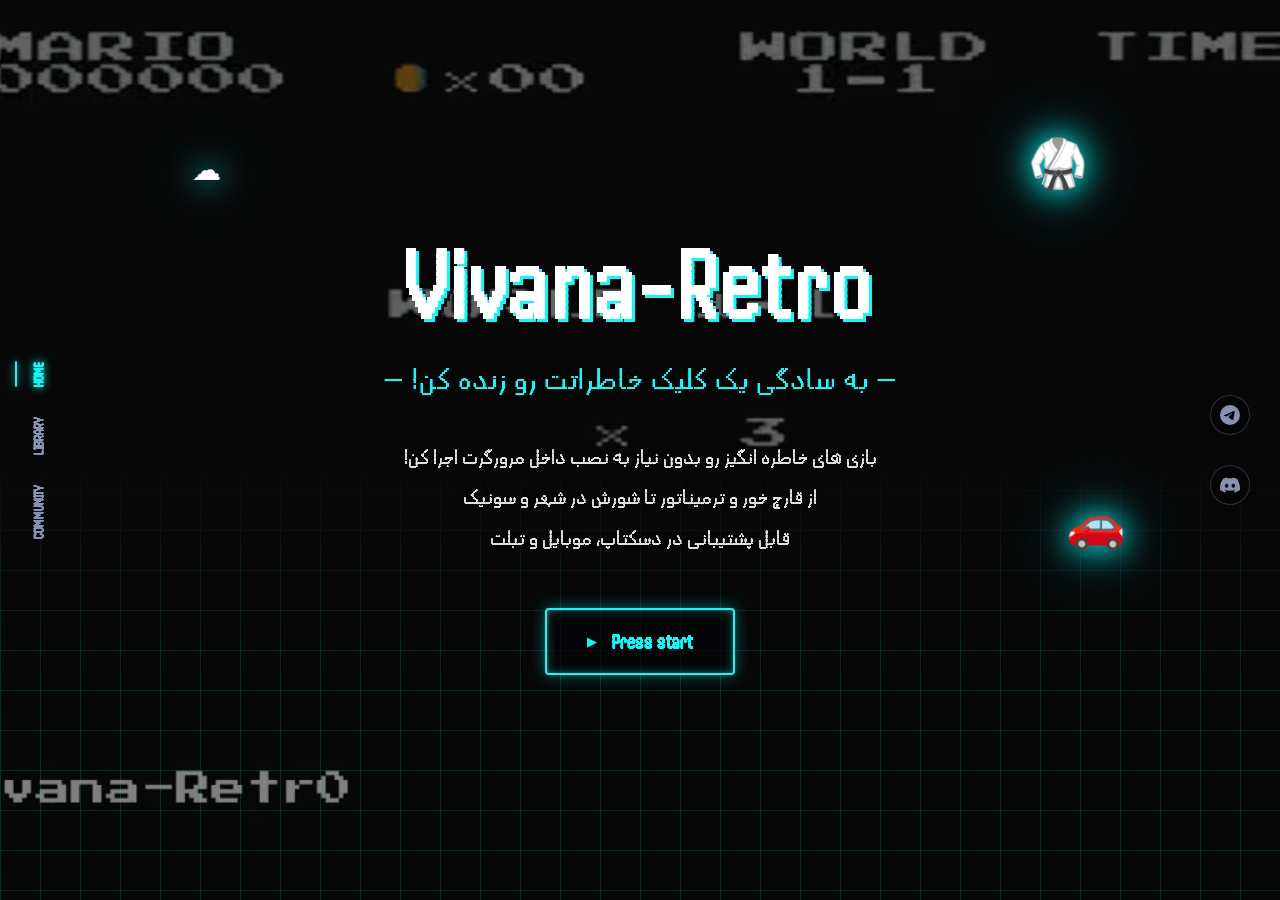
==== index.html @ 93490dfa "Add files via upload" ====
<!DOCTYPE html>
<html lang="en">
<head>
    <meta charset="UTF-8">
    <meta name="viewport" content="width=device-width, initial-scale=1.0">
    <title>Vivana-Retro</title>
    <link rel="stylesheet" href="style.css">
</head>
<body>

    <!-- BACKGROUND VIDEO -->
    <!-- Replace 'background.webm' with the actual path to your video file -->
    <video autoplay muted loop playsinline class="bg-video">
        <source src="bck.webm" type="video/webm">
    </video>

    <!-- LEFT STICKY MENU (3 Items) -->
    <nav class="side-menu left">
        <a href="https://vivanagame.github.io/index.html" class="menu-item active">Home</a>
        <a href="https://vivanagame.github.io/commingsoon.html" class="menu-item">Library</a>
        <a href="https://vivanagame.github.io/commingsoon.html" class="menu-item">Community</a>
    </nav>

    <!-- RIGHT STICKY MENU (Socials) -->
    <nav class="side-menu right">
        <a href="https://vivanagame.github.io/commingsoon.html" class="social-btn" aria-label="Telegram">
            <svg viewBox="0 0 24 24" fill="currentColor">
                <path d="M11.944 0A12 12 0 0 0 0 12a12 12 0 0 0 12 12 12 12 0 0 0 12-12A12 12 0 0 0 12 0a12 12 0 0 0-.056 0zm4.962 7.224c.1-.002.321.023.465.14a.506.506 0 0 1 .171.325c.016.093.036.306.02.472-.18 1.898-.962 6.502-1.36 8.627-.168.9-.499 1.201-.82 1.23-.696.065-1.225-.46-1.9-.902-1.056-.693-1.653-1.124-2.678-1.8-1.185-.78-.417-1.21.258-1.91.177-.184 3.247-2.977 3.307-3.23.007-.032.014-.15-.056-.212s-.174-.041-.249-.024c-.106.024-1.793 1.14-5.061 3.345-.48.33-.913.49-1.302.48-.428-.008-1.252-.241-1.865-.44-.752-.245-1.349-.374-1.297-.789.027-.216.325-.437.893-.663 3.498-1.524 5.83-2.529 6.998-3.014 3.332-1.386 4.025-1.627 4.476-1.635z"/>
            </svg>
        </a>
        <a href="https://vivanagame.github.io/commingsoon.html" class="social-btn" aria-label="Discord">
            <svg viewBox="0 0 24 24" fill="currentColor">
                <path d="M20.317 4.3698a19.7913 19.7913 0 00-4.8851-1.5152.0741.0741 0 00-.0785.0371c-.211.3753-.4447.8648-.6083 1.2495-1.8447-.2762-3.68-.2762-5.4868 0-.1636-.3933-.4058-.8742-.6177-1.2495a.077.077 0 00-.0785-.037 19.7363 19.7363 0 00-4.8852 1.515.0699.0699 0 00-.0321.0277C.5334 9.0458-.319 13.5799.0992 18.0578a.0824.0824 0 00.0312.0561c2.0528 1.5076 4.0413 2.4228 5.9929 3.0294a.0777.0777 0 00.0842-.0276c.4616-.6304.8731-1.2952 1.226-1.9942a.076.076 0 00-.0416-.1057c-.6528-.2476-1.2743-.5495-1.8722-.8923a.077.077 0 01-.0076-.1277c.1258-.0943.2517-.1923.3718-.2914a.0743.0743 0 01.0776-.0105c3.9278 1.7933 8.18 1.7933 12.0614 0a.0739.0739 0 01.0785.0095c.1202.099.246.1981.3728.2924a.077.077 0 01-.0066.1276 12.2986 12.2986 0 01-1.873.8914.0766.0766 0 00-.0407.1067c.3604.698.7719 1.3628 1.225 1.9932a.076.076 0 00.0842.0286c1.961-.6067 3.9495-1.5219 6.0023-3.0294a.077.077 0 00.0313-.0552c.5004-5.177-.8382-9.6739-3.5485-13.6604a.061.061 0 00-.0312-.0286zM8.02 15.3312c-1.1825 0-2.1569-1.0857-2.1569-2.419 0-1.3332.9555-2.4189 2.157-2.4189 1.2108 0 2.1757 1.0952 2.1568 2.419 0 1.3332-.9555 2.4189-2.1569 2.4189zm7.9748 0c-1.1825 0-2.1569-1.0857-2.1569-2.419 0-1.3332.9554-2.4189 2.1569-2.4189 1.2108 0 2.1757 1.0952 2.1568 2.419 0 1.3332-.946 2.4189-2.1568 2.4189Z"/>
            </svg>
        </a>
    </nav>

    <!-- MAIN HERO SECTION -->
    <main class="hero">
        
        <!-- Floating Icons (Glowing) -->
        <div class="floating-icon cloud">☁️</div>
        <div class="floating-icon gi">🥋</div>
        <div class="floating-icon car">🚗</div>

        <!-- Hero Content -->
        <div class="hero-content">
            <h1 class="main-title">Vivana-Retro</h1>
            
            <p dir="rtl" class="tagline PersianRetro">— به سادگی یک کلیک خاطراتت رو زنده کن! —</p>
            
            <p dir="rtl" class="description PersianRetro">
                بازی های خاطره انگیز رو بدون نیاز به نصب داخل مرورگرت اجرا کن!<br>
                از قارچ خور و ترمیناتور تا شورش در شهر و سونیک<br>
                قابل پشتیبانی در دسکتاپ، موبایل و تبلت
            </p>
            <a href="https://vivanagame.github.io/submission.html">
                <button class="btn-primary">
                    <span class="play-icon">▶</span> Press start
                </button>
            </a>
        </div>

        <!-- The Retro Grid Floor -->
        <div class="grid-container">
            <div class="grid-floor"></div>
        </div>

    </main>

</body>
</html>
---- style.css ----
/* =========================================
   LOCAL FONTS SETUP
   ========================================= */
@font-face {
    font-family: 'PersianRetro';
    src: url('font.ttf') format('truetype');    

}

.PersianRetro {
    font-family: 'PersianRetro';

}

@font-face{
    font-family: 'TitlePixel';
    src: url('TitleFont.ttf') format('truetype'); 
}

@font-face {
    font-family: 'LocalPixel';
    src: local('Courier New'); 
}

@font-face {
    font-family: 'LocalMono';
    src: local('Courier New'); 
}

/* Web fallback for immediate preview */
@import url('https://fonts.googleapis.com/css2?family=Press+Start+2P&family=Space+Mono:wght@400;700&display=swap');


/* =========================================
   VARIABLES & RESET
   ========================================= */
:root {
    --bg-black: #050508;
    --neon-cyan: #00ffff;
    --neon-cyan-glow: rgba(0, 255, 255, 0.4);
    --text-grey: #8892b0;
    
    --font-pixel: 'Press Start 2P', monospace;
    --font-body: 'Space Mono', monospace;
}

* {
    margin: 0;
    padding: 0;
    box-sizing: border-box;
}

body {
    background-color: var(--bg-black);
    color: white;
    font-family: var(--font-body);
    overflow-x: hidden;
    overflow-y: auto;
    height: 100vh;
}

/* =========================================
   BACKGROUND VIDEO
   ========================================= */
.bg-video {
    position: fixed;
    top: 0;
    left: 0;
    width: 100vw;
    height: 100vh;
    object-fit: cover; /* Ensures video covers the screen without stretching */
    z-index: -2; /* Puts it behind everything */
    
    /* 5% grayscale + 50% brightness to make text readable */
    filter: grayscale(5%) brightness(0.5); 
}

/* =========================================
   STICKY SIDE MENUS
   ========================================= */
.side-menu {
    position: fixed;
    top: 50%;
    transform: translateY(-50%);
    display: flex;
    flex-direction: column;
    gap: 30px;
    z-index: 100;
    background: transparent;
}

/* Left Menu (Text) */
.side-menu.left {
    left: 30px;
}

.menu-item {
    color: var(--text-grey);
    text-decoration: none;
    font-family: TitlePixel;
    font-size: 0.9rem;
    text-transform: uppercase;
    transition: all 0.3s ease;
    position: relative;
    writing-mode: vertical-rl;
    transform: rotate(180deg);
}

.menu-item:hover, .menu-item.active {
    color: var(--neon-cyan);
    text-shadow: 0 0 10px var(--neon-cyan);
}

.menu-item::before {
    content: '';
    position: absolute;
    right: -15px;
    top: 0;
    height: 100%;
    width: 2px;
    background: transparent;
    transition: background 0.3s;
}
.menu-item:hover::before, .menu-item.active::before {
    background: var(--neon-cyan);
    box-shadow: 0 0 8px var(--neon-cyan);
}

/* Right Menu (Socials) */
.side-menu.right {
    right: 30px;
}

.social-btn {
    color: var(--text-grey);
    width: 40px;
    height: 40px;
    display: flex;
    align-items: center;
    justify-content: center;
    border: 1px solid rgba(136, 146, 176, 0.3);
    border-radius: 50%;
    transition: all 0.3s ease;
    background: rgba(5, 5, 8, 0.5);
}

.social-btn svg {
    width: 20px;
    height: 20px;
    transition: all 0.3s ease;
}

.social-btn:hover {
    color: var(--neon-cyan);
    border-color: var(--neon-cyan);
    box-shadow: 0 0 15px var(--neon-cyan-glow);
}

.social-btn:hover svg {
    filter: drop-shadow(0 0 5px var(--neon-cyan));
}


/* =========================================
   HERO SECTION
   ========================================= */
.hero {
    position: relative;
    min-height: 100vh;
    display: flex;
    flex-direction: column;
    align-items: center;
    justify-content: center;
    text-align: center;
    z-index: 10;
    padding: 40px 20px;
    /* Removed the background gradient here so the video is visible */
}

/* Hero Content */
.hero-content {
    z-index: 5;
    max-width: 900px;
}

/* Title 3D Effect */
.main-title {
    font-family: TitlePixel;
    font-size: 6.5rem;
    color: #ffffff;
    letter-spacing: 2px;
    margin-bottom: 20px;
    text-shadow: 
        3px 3px 0px var(--neon-cyan),
        6px 6px 0px rgba(0,0,0,0.8);
}

.tagline {
    color: var(--neon-cyan);
    font-size: 2rem;
    margin-bottom: 40px;
    letter-spacing: 1px;
    /* Added text shadow so it pops against the video */
    text-shadow: 0 0 10px rgba(0, 0, 0, 0.8); 
}

.description {
    color: #e0e0e0; 
    line-height: 1.8;
    font-size: clamp(1.4rem, 1.5vw, 1.1rem);
    margin-bottom: 50px;
    text-shadow: 0 0 10px rgba(0, 0, 0, 0.8);
}

/* CTA Button */
.btn-primary {
    background: rgba(5, 5, 8, 0.7); /* Added slight dark background to button for visibility */
    color: var(--neon-cyan);
    font-family: TitlePixel;
    font-size: 1.3rem;
    padding: 20px 40px;
    border: 2px solid var(--neon-cyan);
    border-radius: 4px;
    cursor: pointer;
    box-shadow: 0 0 15px var(--neon-cyan-glow), inset 0 0 10px var(--neon-cyan-glow);
    transition: all 0.3s;
    display: inline-flex;
    align-items: center;
    gap: 15px;
}

.btn-primary:hover {
    background: rgba(0, 255, 255, 0.2);
    box-shadow: 0 0 30px var(--neon-cyan), inset 0 0 20px var(--neon-cyan-glow);
}

.play-icon {
    font-size: 0.8rem;
}

/* =========================================
   FLOATING ICONS
   ========================================= */
.floating-icon {
    position: absolute;
    font-size: 3rem;
    z-index: 2;
    filter: drop-shadow(0 0 15px var(--neon-cyan)) drop-shadow(0 0 30px var(--neon-cyan-glow));
    animation: float 4s ease-in-out infinite;
}

.cloud { top: 15%; left: 15%; }
.gi { top: 15%; right: 15%; animation-delay: 1s; }
.car { top: 55%; right: 12%; animation-delay: 2s; }

@keyframes float {
    0%, 100% { transform: translateY(0); }
    50% { transform: translateY(-15px); }
}

/* =========================================
   RETRO GRID FLOOR (SQUARE STYLE)
   ========================================= */
.grid-container {
    position: absolute;
    bottom: 0;
    left: 0;
    width: 100%;
    height: 50vh;
    overflow: hidden;
    z-index: 1;
    /* Fades the grid into the background at the top */
    mask-image: linear-gradient(to bottom, transparent 0%, black 50%);
    -webkit-mask-image: linear-gradient(to bottom, transparent 0%, black 50%);
}

.grid-floor {
    width: 100%;
    height: 100%;
    /* Creates a pure flat grid of squares */
    background-image: 
        linear-gradient(rgba(0, 255, 255, 0.15) 1px, transparent 1px),
        linear-gradient(90deg, rgba(0, 255, 255, 0.15) 1px, transparent 1px);
    background-size: 40px 40px; 
}

/* =========================================
   RESPONSIVE DESIGN
   ========================================= */
@media (max-width: 1024px) {
    .main-title { font-size: 4rem; }
    .cloud { left: 5%; top: 10%; }
    .gi { right: 5%; top: 10%; }
    .car { right: 5%; top: 60%; }
    .side-menu.left { left: 15px; }
    .side-menu.right { right: 15px; }
}

@media (max-width: 768px) {
    /* Move side menus to bottom on mobile */
    .side-menu.left {
        flex-direction: row;
        left: 50%;
        top: auto;
        bottom: 20px;
        transform: translateX(-50%);
        background: rgba(5, 5, 8, 0.8);
        padding: 15px 30px;
        border-radius: 30px;
        border: 1px solid rgba(0, 255, 255, 0.2);
    }
    
    .side-menu.right {
        flex-direction: row;
        right: 20px;
        top: 20px;
        transform: none;
    }
    
    .menu-item {
        writing-mode: horizontal-tb;
        transform: none;
        font-size: 0.7rem;
    }
    
    .menu-item::before { display: none; }

    .main-title { font-size: 2.5rem; }
    .tagline { font-size: 0.7rem; }
    .description { font-size: 0.9rem; }
    
    .cloud, .gi { display: none; }
    .car { top: 70%; right: 5%; font-size: 2rem; }
    
    .btn-primary { font-size: 0.8rem; padding: 15px 25px; }
}



/* =========================================
   SUBMISSION FORM PAGE (Separate Page)
   ========================================= */
.form-section {
    position: relative;
    min-height: 100vh;
    display: flex;
    align-items: center;
    justify-content: center;
    padding: 80px 20px;
    z-index: 10;
}

.form-container {
    background: rgba(5, 5, 8, 0.85); 
    border: 2px solid var(--neon-cyan);
    border-radius: 8px;
    padding: 40px;
    width: 100%;
    max-width: 600px;
    box-shadow: 0 0 20px var(--neon-cyan-glow), inset 0 0 20px rgba(0, 255, 255, 0.05);
    backdrop-filter: blur(8px); /* Extra blur for readability */
}

.form-title {
    font-family: TitlePixel;
    color: #ffffff;
    text-align: center;
    font-size: 1.8rem;
    margin-bottom: 10px;
    text-shadow: 2px 2px 0px var(--neon-cyan);
}

.form-subtitle {
    font-family: 'PersianRetro';
    color: var(--text-grey);
    text-align: center;
    margin-bottom: 30px;
    font-size: 1.1rem;
}

.retro-form {
    display: flex;
    flex-direction: column;
    gap: 20px;
}

.input-group {
    display: flex;
    flex-direction: column;
    gap: 8px;
}

.input-group label {
    color: var(--neon-cyan);
    font-size: 1rem;
    text-shadow: 0 0 5px rgba(0, 255, 255, 0.3);
}

.input-group input,
.input-group textarea {
    width: 100%;
    padding: 12px 15px;
    background: rgba(0, 0, 0, 0.6);
    border: 1px solid rgba(0, 255, 255, 0.3);
    border-radius: 4px;
    color: #e0e0e0; 
    font-family: 'PersianRetro', monospace;
    font-size: 1rem;
    outline: none;
    transition: all 0.3s ease;
}

.input-group input[type="email"],
.input-group input[type="tel"] {
    text-align: left; 
}

.input-group textarea {
    min-height: 120px;
    resize: vertical;
}

.input-group input:focus,
.input-group textarea:focus {
    border-color: var(--neon-cyan);
    box-shadow: 0 0 15px var(--neon-cyan-glow);
    background: rgba(0, 0, 0, 0.8);
}

.submit-btn {
    margin-top: 10px;
    width: 100%;
    justify-content: center;
}

/* Back Home Link */
.back-home {
    display: block;
    text-align: center;
    color: var(--text-grey);
    text-decoration: none;
    margin-top: 15px;
    font-size: 0.9rem;
    transition: color 0.3s, text-shadow 0.3s;
}

.back-home:hover {
    color: var(--neon-cyan);
    text-shadow: 0 0 10px var(--neon-cyan);
}

/* Mobile adjustments for form */
@media (max-width: 768px) {
    .form-container {
        padding: 25px 20px;
    }
    
    .form-title {
        font-size: 1.3rem;
    }
    
    .form-subtitle {
        font-size: 0.9rem;
    }
}
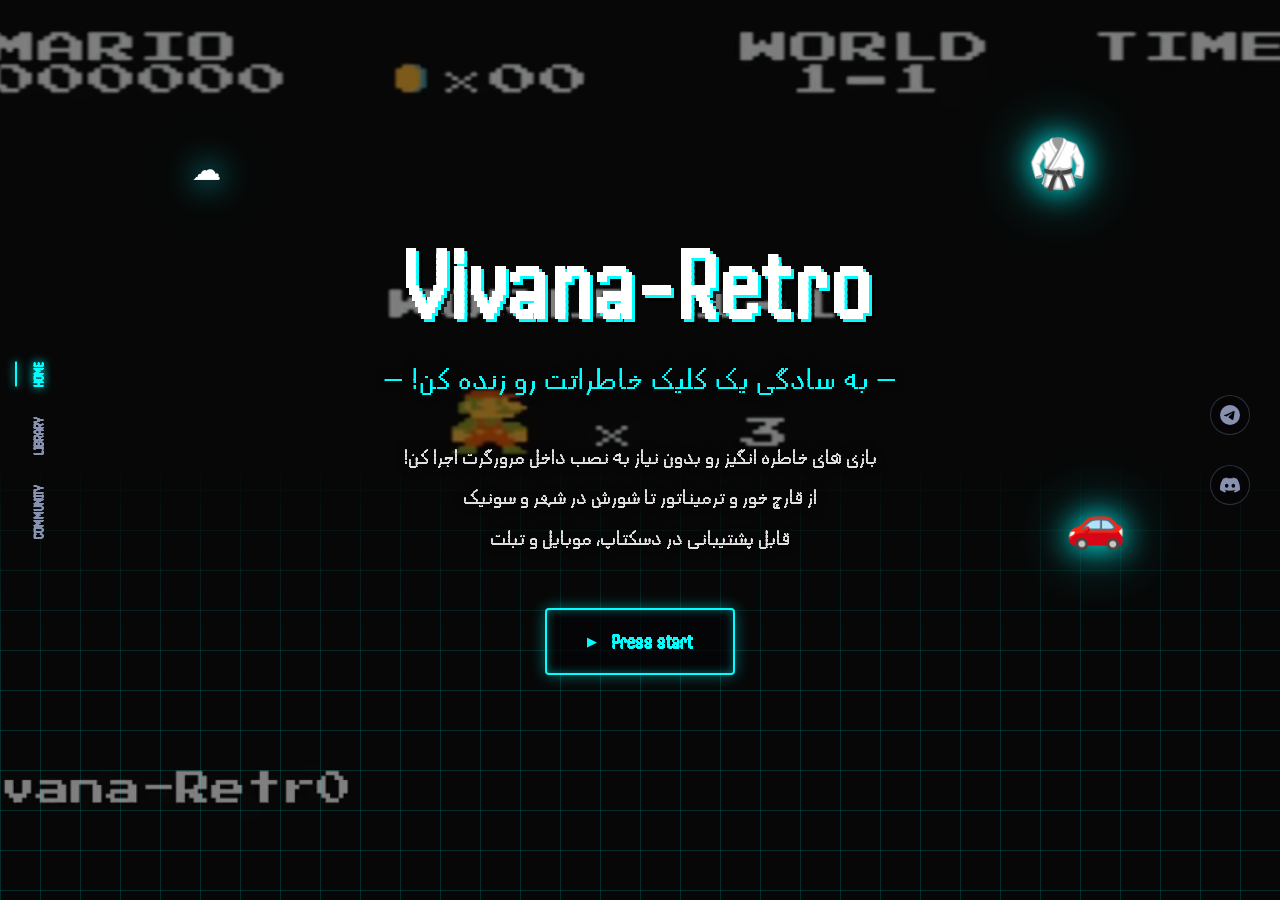
==== commit eaf3362f: "Update index.html" ====
--- a/index.html
+++ b/index.html
@@ -17,18 +17,18 @@
     <!-- LEFT STICKY MENU (3 Items) -->
     <nav class="side-menu left">
         <a href="https://vivanagame.github.io/index.html" class="menu-item active">Home</a>
-        <a href="https://vivanagame.github.io/commingsoon.html" class="menu-item">Library</a>
-        <a href="https://vivanagame.github.io/commingsoon.html" class="menu-item">Community</a>
+        <a href="https://vivanagame.github.io/comingsoon.html" class="menu-item">Library</a>
+        <a href="https://vivanagame.github.io/comingsoon.html" class="menu-item">Community</a>
     </nav>
 
     <!-- RIGHT STICKY MENU (Socials) -->
     <nav class="side-menu right">
-        <a href="https://vivanagame.github.io/commingsoon.html" class="social-btn" aria-label="Telegram">
+        <a href="https://vivanagame.github.io/comingsoon.html" class="social-btn" aria-label="Telegram">
             <svg viewBox="0 0 24 24" fill="currentColor">
                 <path d="M11.944 0A12 12 0 0 0 0 12a12 12 0 0 0 12 12 12 12 0 0 0 12-12A12 12 0 0 0 12 0a12 12 0 0 0-.056 0zm4.962 7.224c.1-.002.321.023.465.14a.506.506 0 0 1 .171.325c.016.093.036.306.02.472-.18 1.898-.962 6.502-1.36 8.627-.168.9-.499 1.201-.82 1.23-.696.065-1.225-.46-1.9-.902-1.056-.693-1.653-1.124-2.678-1.8-1.185-.78-.417-1.21.258-1.91.177-.184 3.247-2.977 3.307-3.23.007-.032.014-.15-.056-.212s-.174-.041-.249-.024c-.106.024-1.793 1.14-5.061 3.345-.48.33-.913.49-1.302.48-.428-.008-1.252-.241-1.865-.44-.752-.245-1.349-.374-1.297-.789.027-.216.325-.437.893-.663 3.498-1.524 5.83-2.529 6.998-3.014 3.332-1.386 4.025-1.627 4.476-1.635z"/>
             </svg>
         </a>
-        <a href="https://vivanagame.github.io/commingsoon.html" class="social-btn" aria-label="Discord">
+        <a href="https://vivanagame.github.io/comingsoon.html" class="social-btn" aria-label="Discord">
             <svg viewBox="0 0 24 24" fill="currentColor">
                 <path d="M20.317 4.3698a19.7913 19.7913 0 00-4.8851-1.5152.0741.0741 0 00-.0785.0371c-.211.3753-.4447.8648-.6083 1.2495-1.8447-.2762-3.68-.2762-5.4868 0-.1636-.3933-.4058-.8742-.6177-1.2495a.077.077 0 00-.0785-.037 19.7363 19.7363 0 00-4.8852 1.515.0699.0699 0 00-.0321.0277C.5334 9.0458-.319 13.5799.0992 18.0578a.0824.0824 0 00.0312.0561c2.0528 1.5076 4.0413 2.4228 5.9929 3.0294a.0777.0777 0 00.0842-.0276c.4616-.6304.8731-1.2952 1.226-1.9942a.076.076 0 00-.0416-.1057c-.6528-.2476-1.2743-.5495-1.8722-.8923a.077.077 0 01-.0076-.1277c.1258-.0943.2517-.1923.3718-.2914a.0743.0743 0 01.0776-.0105c3.9278 1.7933 8.18 1.7933 12.0614 0a.0739.0739 0 01.0785.0095c.1202.099.246.1981.3728.2924a.077.077 0 01-.0066.1276 12.2986 12.2986 0 01-1.873.8914.0766.0766 0 00-.0407.1067c.3604.698.7719 1.3628 1.225 1.9932a.076.076 0 00.0842.0286c1.961-.6067 3.9495-1.5219 6.0023-3.0294a.077.077 0 00.0313-.0552c.5004-5.177-.8382-9.6739-3.5485-13.6604a.061.061 0 00-.0312-.0286zM8.02 15.3312c-1.1825 0-2.1569-1.0857-2.1569-2.419 0-1.3332.9555-2.4189 2.157-2.4189 1.2108 0 2.1757 1.0952 2.1568 2.419 0 1.3332-.9555 2.4189-2.1569 2.4189zm7.9748 0c-1.1825 0-2.1569-1.0857-2.1569-2.419 0-1.3332.9554-2.4189 2.1569-2.4189 1.2108 0 2.1757 1.0952 2.1568 2.419 0 1.3332-.946 2.4189-2.1568 2.4189Z"/>
             </svg>
@@ -69,4 +69,4 @@
     </main>
 
 </body>
-</html>+</html>
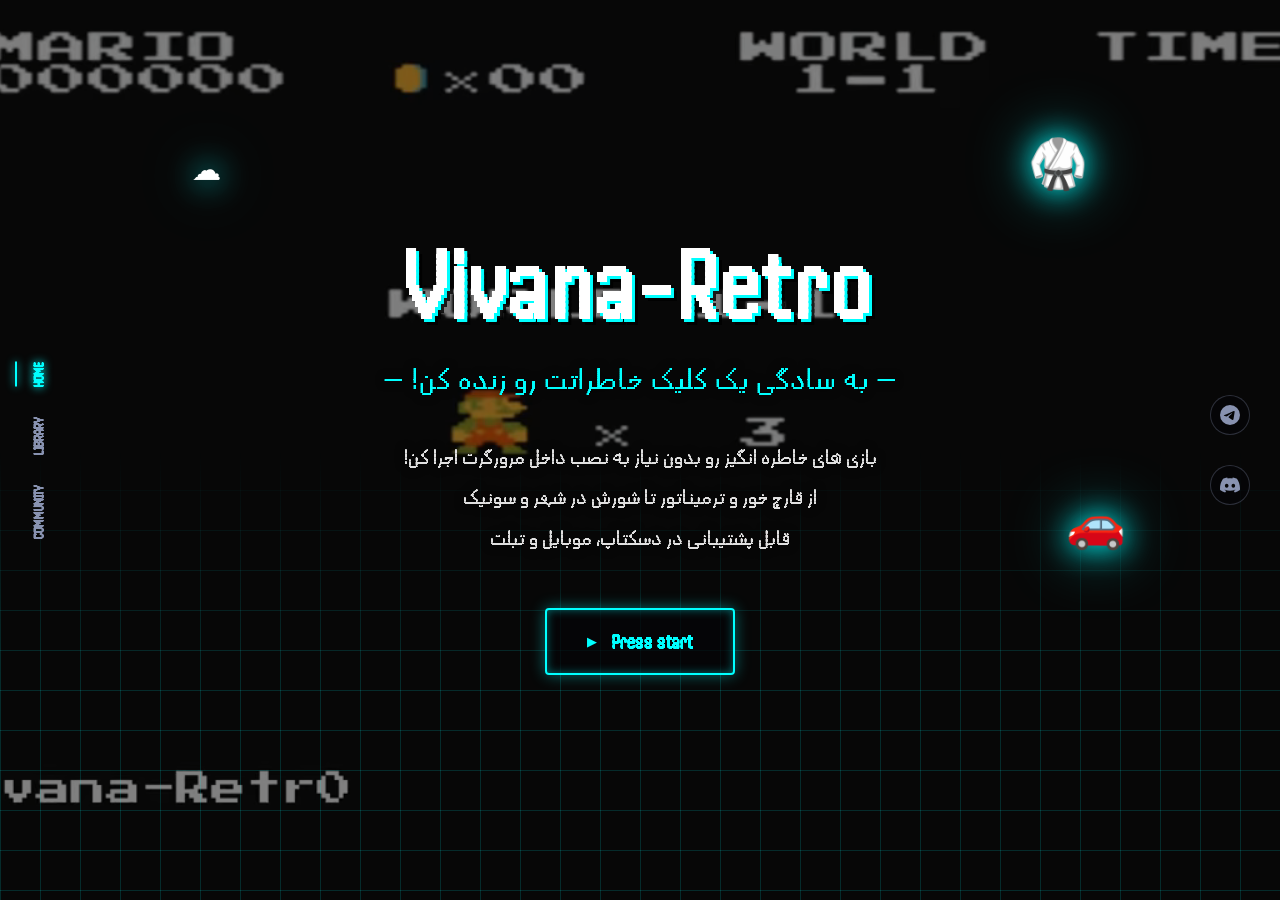
==== commit bed17658: "Update index.html" ====
--- a/index.html
+++ b/index.html
@@ -13,7 +13,7 @@
     <video autoplay muted loop playsinline class="bg-video">
         <source src="bck.webm" type="video/webm">
     </video>
-
+    
     <!-- LEFT STICKY MENU (3 Items) -->
     <nav class="side-menu left">
         <a href="https://vivanagame.github.io/index.html" class="menu-item active">Home</a>
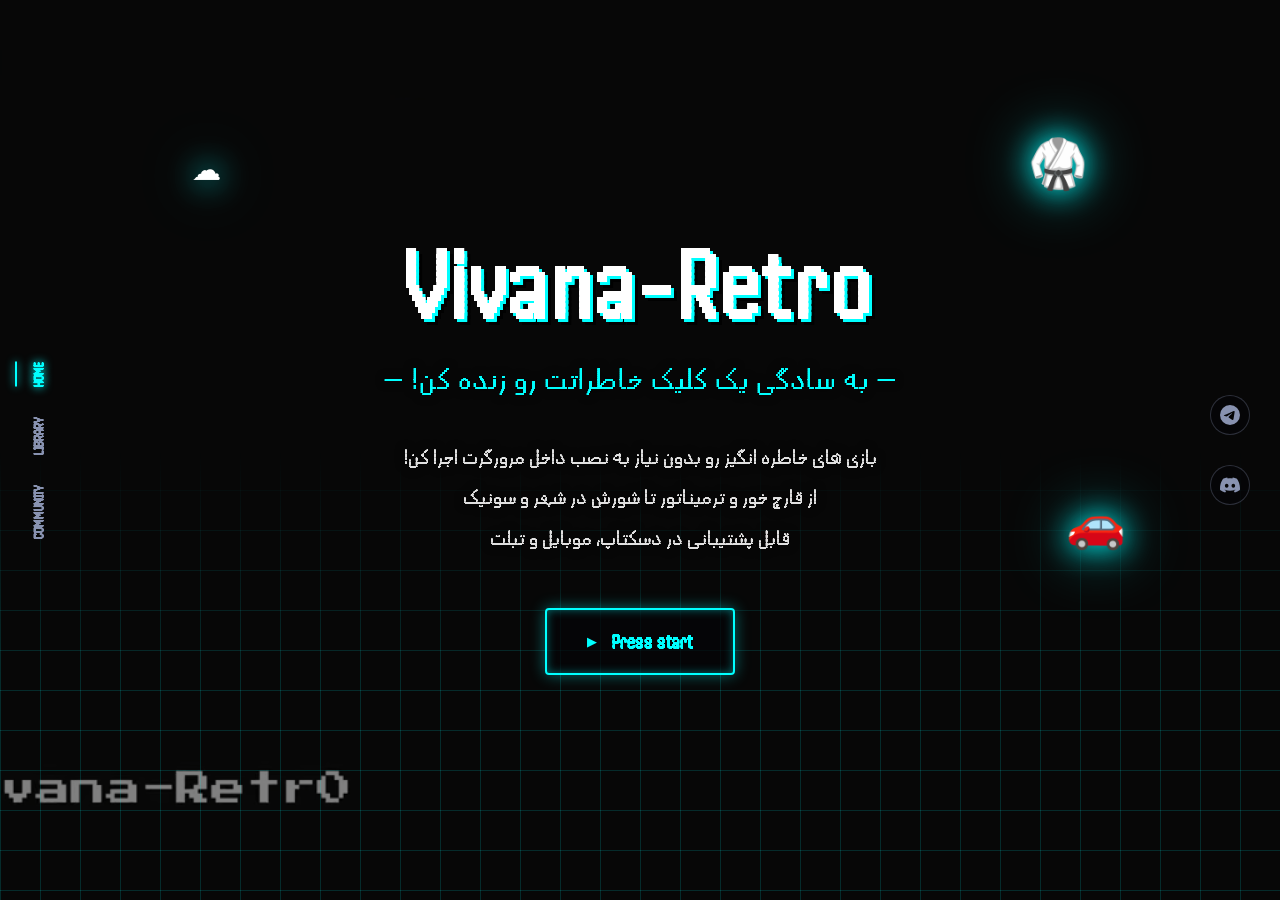
==== commit f76a0c8a: "Update index.html" ====
--- a/index.html
+++ b/index.html
@@ -54,7 +54,7 @@
                 از قارچ خور و ترمیناتور تا شورش در شهر و سونیک<br>
                 قابل پشتیبانی در دسکتاپ، موبایل و تبلت
             </p>
-            <a href="https://vivanagame.github.io/submission.html">
+            <a href="https://vivanagame.github.io/submit.html">
                 <button class="btn-primary">
                     <span class="play-icon">▶</span> Press start
                 </button>
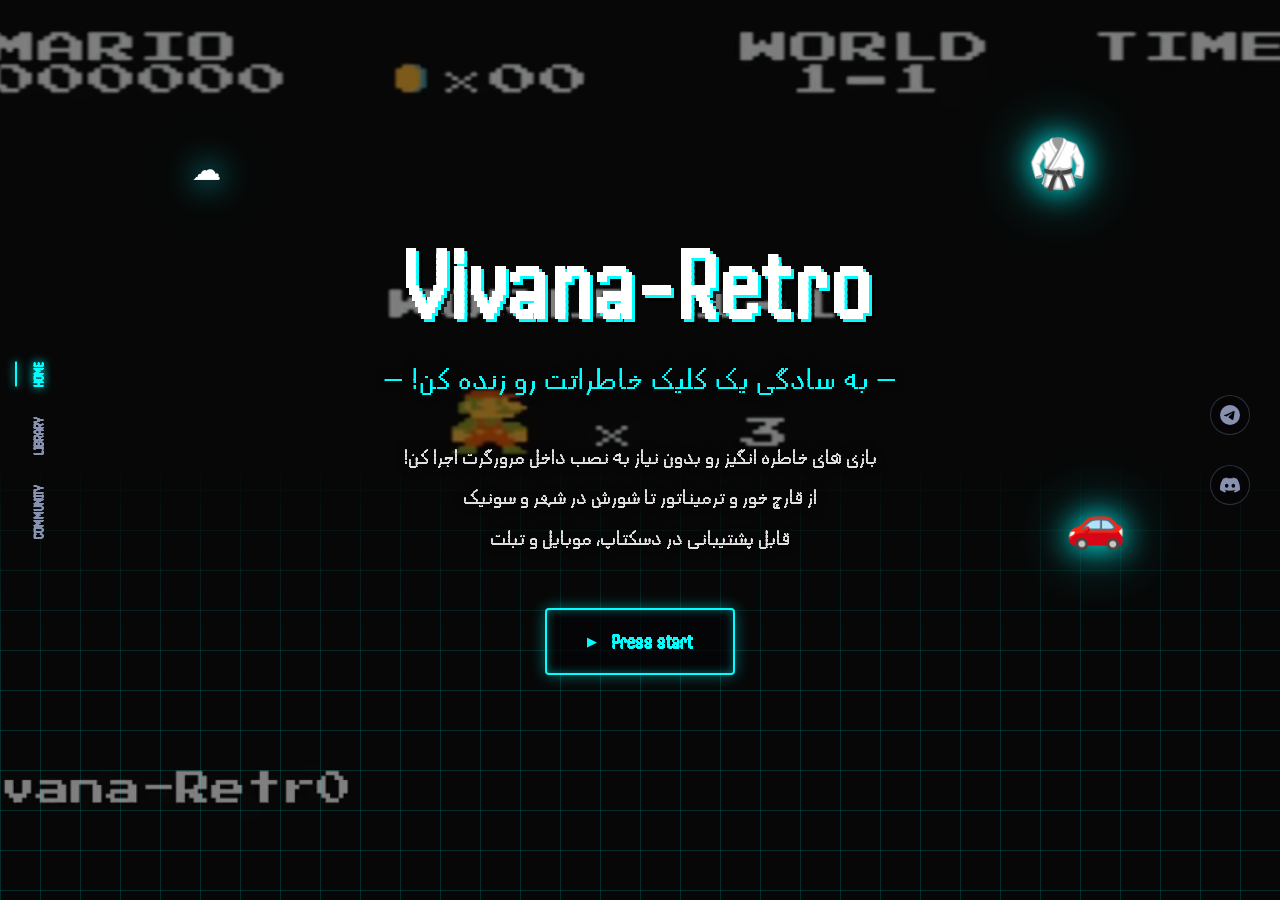
==== commit 96015d0a: "Update index.html" ====
--- a/index.html
+++ b/index.html
@@ -18,7 +18,7 @@
     <nav class="side-menu left">
         <a href="https://vivanagame.github.io/index.html" class="menu-item active">Home</a>
         <a href="https://vivanagame.github.io/comingsoon.html" class="menu-item">Library</a>
-        <a href="https://vivanagame.github.io/comingsoon.html" class="menu-item">Community</a>
+        <a href="https://vivanagame.github.io/submit.html" class="menu-item">Community</a>
     </nav>
 
     <!-- RIGHT STICKY MENU (Socials) -->
@@ -54,7 +54,7 @@
                 از قارچ خور و ترمیناتور تا شورش در شهر و سونیک<br>
                 قابل پشتیبانی در دسکتاپ، موبایل و تبلت
             </p>
-            <a href="https://vivanagame.github.io/submit.html">
+            <a href="https://vivanagame.github.io/library.html">
                 <button class="btn-primary">
                     <span class="play-icon">▶</span> Press start
                 </button>
--- a/style.css
+++ b/style.css
@@ -462,4 +462,214 @@
     .form-subtitle {
         font-size: 0.9rem;
     }
-}+}
+
+/* =========================================
+   LIBRARY PAGE STYLES
+   ========================================= */
+
+/* Main container for the library page */
+.library-main {
+    position: relative;
+    z-index: 10;
+    padding: 100px 8% 100px 8%; /* Top/Bottom padding, Left/Right padding */
+    min-height: 100vh;
+    background: rgba(5, 5, 8, 0.7); /* Slight dark overlay to make text readable over video */
+    backdrop-filter: blur(4px);
+}
+
+/* Header & Filters */
+.library-header {
+    text-align: center;
+    margin-bottom: 60px;
+}
+
+.filter-container {
+    display: flex;
+    justify-content: center;
+    flex-wrap: wrap;
+    gap: 15px;
+    margin-top: 30px;
+}
+
+.filter-btn {
+    background: transparent;
+    color: var(--text-grey);
+    font-family: var(--font-body);
+    font-size: 1rem;
+    padding: 8px 20px;
+    border: 1px solid rgba(0, 255, 255, 0.3);
+    border-radius: 4px;
+    cursor: pointer;
+    transition: all 0.3s ease;
+    text-transform: uppercase;
+}
+
+.filter-btn:hover, .filter-btn.active {
+    color: var(--neon-cyan);
+    border-color: var(--neon-cyan);
+    box-shadow: 0 0 10px var(--neon-cyan-glow);
+    background: rgba(0, 255, 255, 0.1);
+}
+
+/* Section Titles */
+.library-section {
+    margin-bottom: 60px;
+}
+
+.section-title {
+    font-family: TitlePixel;
+    color: #ffffff;
+    font-size: 1.5rem;
+    margin-bottom: 30px;
+    display: flex;
+    align-items: center;
+    gap: 15px;
+    text-shadow: 2px 2px 0px rgba(0,0,0,0.8);
+}
+
+.dot {
+    width: 12px;
+    height: 12px;
+    background: var(--neon-cyan);
+    border-radius: 50%;
+    box-shadow: 0 0 10px var(--neon-cyan);
+}
+
+.coming-soon-dot {
+    background: #ff00ff; /* Magenta for coming soon */
+    box-shadow: 0 0 10px #ff00ff;
+}
+
+/* Game Grid */
+.game-grid {
+    display: grid;
+    grid-template-columns: repeat(auto-fill, minmax(250px, 1fr));
+    gap: 30px;
+}
+
+/* Game Card */
+.game-card {
+    background: rgba(10, 10, 15, 0.85);
+    border: 1px solid rgba(0, 255, 255, 0.2);
+    border-radius: 8px;
+    overflow: hidden;
+    transition: all 0.3s ease;
+    display: block;
+}
+
+.game-card:hover {
+    border-color: var(--neon-cyan);
+    box-shadow: 0 0 20px var(--neon-cyan-glow);
+    transform: translateY(-5px);
+}
+
+/* Card Image */
+.card-img-wrapper {
+    position: relative;
+    width: 100%;
+    height: 180px;
+    overflow: hidden;
+    border-bottom: 1px solid rgba(0, 255, 255, 0.2);
+}
+
+.card-img-wrapper img {
+    width: 100%;
+    height: 100%;
+    object-fit: cover;
+    transition: transform 0.3s ease;
+}
+
+.game-card:hover .card-img-wrapper img {
+    transform: scale(1.05);
+}
+
+/* Status Badges */
+.status-badge {
+    position: absolute;
+    top: 10px;
+    right: 10px;
+    padding: 4px 10px;
+    font-size: 0.75rem;
+    font-weight: bold;
+    font-family: var(--font-body);
+    border-radius: 4px;
+    backdrop-filter: blur(4px);
+}
+
+.status-badge.available {
+    background: rgba(0, 255, 255, 0.2);
+    color: var(--neon-cyan);
+    border: 1px solid var(--neon-cyan);
+    box-shadow: 0 0 10px var(--neon-cyan-glow);
+}
+
+.status-badge.soon {
+    background: rgba(255, 0, 255, 0.2);
+    color: #ff00ff;
+    border: 1px solid #ff00ff;
+    box-shadow: 0 0 10px rgba(255, 0, 255, 0.4);
+}
+
+/* Card Info */
+.card-info {
+    padding: 20px;
+}
+
+.game-title {
+    color: #ffffff;
+    font-size: 1.2rem;
+    margin-bottom: 15px;
+}
+
+.game-tags {
+    display: flex;
+    flex-wrap: wrap;
+    gap: 8px;
+}
+
+.tag {
+    background: rgba(136, 146, 176, 0.1);
+    color: var(--text-grey);
+    font-size: 0.75rem;
+    padding: 4px 8px;
+    border-radius: 4px;
+    border: 1px solid rgba(136, 146, 176, 0.3);
+}
+
+/* Animation for filtering */
+@keyframes fadeIn {
+    from { opacity: 0; transform: translateY(10px); }
+    to { opacity: 1; transform: translateY(0); }
+}
+
+/* Responsive adjustments */
+@media (max-width: 1024px) {
+    .library-main {
+        padding: 100px 5% 120px 5%; /* Extra bottom padding for mobile menu */
+    }
+}
+
+@media (max-width: 768px) {
+    .library-header h1 {
+        font-size: 2.5rem !important;
+    }
+    
+    .filter-container {
+        gap: 10px;
+    }
+    
+    .filter-btn {
+        font-size: 0.8rem;
+        padding: 6px 12px;
+    }
+    
+    .section-title {
+        font-size: 1.2rem;
+    }
+    
+    .game-grid {
+        grid-template-columns: repeat(auto-fill, minmax(200px, 1fr));
+        gap: 20px;
+    }
+}
